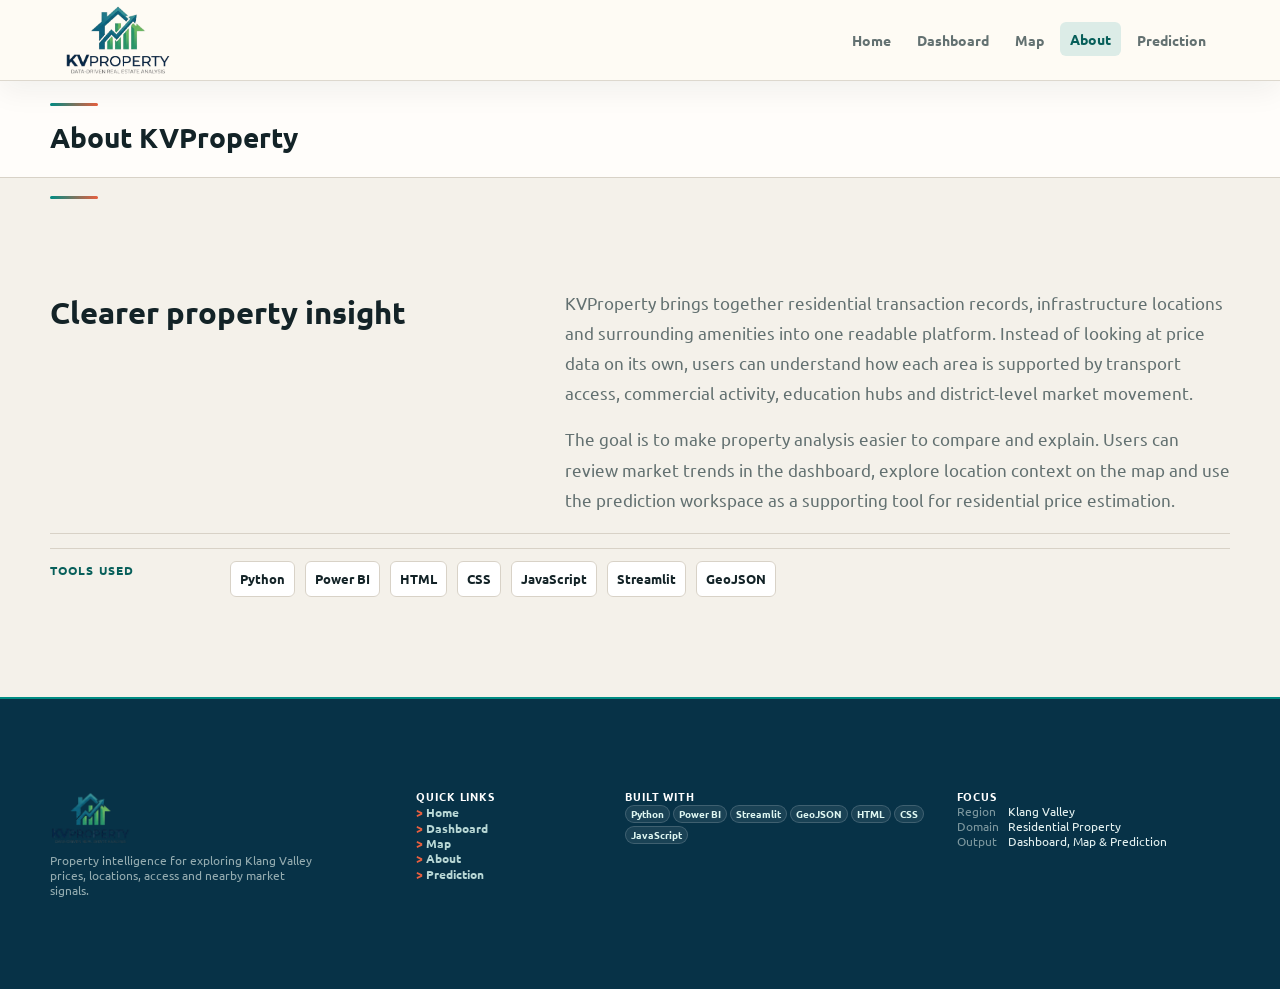
==== about.html @ ac18723a "Initial commit" ====
﻿<!DOCTYPE html>
<html lang="en">
<head>
    <meta charset="UTF-8">
    <meta name="viewport" content="width=device-width, initial-scale=1.0">
    <title>About | KVProperty</title>
    <link rel="stylesheet" href="style.css?v=20260619-flair-motion">
</head>
<body class="about-page-simple">
    <nav>
        <a class="logo" href="index.html" aria-label="KVProperty home"><img src="assets/KVProperty_no_bg.png?v=20260619-logo-final" alt="KVProperty"></a>
        <div class="nav-links" aria-label="Primary navigation">
            <a href="index.html">Home</a>
            <a href="dashboard.html">Dashboard</a>
            <a href="map.html">Map</a>
            <a href="about.html" class="active">About</a>
            <a href="prediction.html">Prediction</a>
        </div>
    </nav>

    <header class="page-hero">
        <div class="page-title">
            <div>
                <h1>About KVProperty</h1>
            </div>
            <p>
                
            </p>
        </div>
    </header>

    <main class="about-simple-shell">
        <section class="about-simple-intro">
            <div>
                <h2>Clearer property insight</h2>
            </div>
            <div>
                <p>
                    KVProperty brings together residential transaction records, infrastructure locations and surrounding amenities into one readable platform. Instead of looking at price data on its own, users can understand how each area is supported by transport access, commercial activity, education hubs and district-level market movement.
                </p>
                <p>
                    The goal is to make property analysis easier to compare and explain. Users can review market trends in the dashboard, explore location context on the map and use the prediction workspace as a supporting tool for residential price estimation.
                </p>
            </div>
        </section>

        <section class="about-simple-tools">
            <span class="kicker">Tools used</span>
            <div>
                <span>Python</span>
                <span>Power BI</span>
                <span>HTML</span>
                <span>CSS</span>
                <span>JavaScript</span>
                <span>Streamlit</span>
                <span>GeoJSON</span>
            </div>
        </section>
    </main>
    <footer class="site-footer">
        <div class="footer-main">
            <section class="footer-brand">
                <div class="footer-logo"><img src="assets/KVProperty_no_bg.png?v=20260619-logo-final" alt="KVProperty"></div>
                <p>Property intelligence for exploring Klang Valley prices, locations, access and nearby market signals.</p>
            </section>

            <section class="footer-links" aria-label="Quick links">
                <h2>Quick Links</h2>
                <a href="index.html">Home</a>
                <a href="dashboard.html">Dashboard</a>
                <a href="map.html">Map</a>
                <a href="about.html">About</a>
                <a href="prediction.html">Prediction</a>
            </section>

            <section class="footer-tech" aria-label="Technologies used">
                <h2>Built With</h2>
                <div>
                    <span>Python</span>
                    <span>Power BI</span>
                    <span>Streamlit</span>
                    <span>GeoJSON</span>
                    <span>HTML</span>
                    <span>CSS</span>
                    <span>JavaScript</span>
                </div>
            </section>

            <section class="footer-meta">
                <h2>Focus</h2>
                <p><span>Region</span> Klang Valley</p>
                <p><span>Domain</span> Residential Property</p>
                <p><span>Output</span> Dashboard, Map & Prediction</p>
            </section>
        </div>
    </footer>
</body>
</html>
---- style.css ----
﻿@import url('https://fonts.googleapis.com/css2?family=Ubuntu:wght@400;500;700;800&display=swap');

/* =====================================================
   KVProperty Website
   Refined analytics interface with richer visual flair
===================================================== */

* {
    box-sizing: border-box;
    margin: 0;
    padding: 0;
}

:root {
    --bg: #f4f1ea;
    --bg-strong: #ebe6dc;
    --surface: #ffffff;
    --surface-alt: #e7f1ed;
    --ink: #132327;
    --ink-soft: #243a3f;
    --muted: #637171;
    --line: #d8d2c7;
    --teal: #008c83;
    --teal-dark: #075f5a;
    --coral: #e85f3f;
    --amber: #c69232;
    --violet: #7357a6;
    --radius: 8px;
    --shadow: 0 18px 42px rgba(24, 35, 39, 0.1);
    --shadow-lift: 0 24px 54px rgba(24, 35, 39, 0.16);
}

html {
    scroll-behavior: smooth;
}

body {
    min-height: 100vh;
    background:
        linear-gradient(180deg, rgba(255, 255, 255, 0.68), rgba(244, 241, 234, 0.92) 260px),
        var(--bg);
    color: var(--ink);
    font-family: Inter, -apple-system, BlinkMacSystemFont, "Segoe UI", Arial, sans-serif;
    line-height: 1.6;
}

img,
iframe {
    max-width: 100%;
}

a {
    color: inherit;
}

.container,
.page-shell {
    width: min(1180px, calc(100% - 40px));
    margin: 0 auto;
}

nav {
    position: sticky;
    top: 0;
    z-index: 1000;
    display: flex;
    align-items: center;
    justify-content: space-between;
    gap: 24px;
    padding: 14px max(20px, 5vw);
    background: rgba(255, 252, 246, 0.9);
    border-bottom: 1px solid rgba(216, 210, 199, 0.86);
    backdrop-filter: blur(18px);
    box-shadow: 0 10px 30px rgba(19, 35, 39, 0.06);
}

.logo {
    display: inline-flex;
    align-items: center;
    gap: 12px;
    color: var(--ink);
    font-size: 1.08rem;
    font-weight: 850;
    letter-spacing: 0;
}

.logo::before {
    content: "";
    width: 14px;
    height: 30px;
    background: var(--teal);
    border-radius: 3px;
    box-shadow: 9px 6px 0 var(--coral), 18px 13px 0 var(--amber);
}

.nav-links {
    display: flex;
    align-items: center;
    gap: 6px;
}

.nav-links a {
    min-height: 38px;
    display: inline-flex;
    align-items: center;
    padding: 8px 12px;
    border-radius: 6px;
    color: var(--muted);
    font-size: 0.94rem;
    font-weight: 700;
    text-decoration: none;
    transition: background 160ms ease, color 160ms ease, transform 160ms ease;
}

.nav-links a:hover,
.nav-links a.active {
    background: #dcece7;
    color: var(--teal-dark);
    transform: translateY(-1px);
}

.btn-primary,
.btn-secondary {
    display: inline-flex;
    align-items: center;
    justify-content: center;
    min-height: 46px;
    padding: 12px 18px;
    border-radius: 6px;
    font-weight: 800;
    text-decoration: none;
    transition: transform 160ms ease, background 160ms ease, border-color 160ms ease, box-shadow 160ms ease;
}

.btn-primary {
    background: var(--coral);
    color: #ffffff;
    border: 1px solid var(--coral);
    box-shadow: 0 12px 24px rgba(232, 95, 63, 0.28);
}

.btn-primary:hover {
    background: #c94d32;
    transform: translateY(-2px);
    box-shadow: 0 16px 30px rgba(232, 95, 63, 0.34);
}

.btn-secondary {
    color: #ffffff;
    border: 1px solid rgba(255, 255, 255, 0.74);
    background: rgba(255, 255, 255, 0.08);
}

.btn-secondary:hover {
    background: rgba(255, 255, 255, 0.16);
    transform: translateY(-2px);
}

.hero {
    position: relative;
    min-height: calc(100vh - 66px);
    display: grid;
    align-items: end;
    padding: 94px 0 46px;
    background:
        linear-gradient(90deg, rgba(8, 20, 23, 0.91) 0%, rgba(8, 20, 23, 0.7) 46%, rgba(8, 20, 23, 0.2) 100%),
        linear-gradient(0deg, rgba(232, 95, 63, 0.18), rgba(0, 140, 131, 0.08)),
        url("assets/kuala lumpur.jpg");
    background-size: cover;
    background-position: center;
}

.hero::after {
    content: "";
    position: absolute;
    left: 0;
    right: 0;
    bottom: 0;
    height: 6px;
    background: linear-gradient(90deg, var(--teal), var(--coral), var(--amber));
}

.hero-content {
    position: relative;
    z-index: 1;
    width: min(980px, calc(100% - 40px));
    margin: 0 auto;
    color: #ffffff;
}

.eyebrow,
.layer-tag,
.stat-label,
.kicker {
    color: var(--teal-dark);
    font-size: 0.76rem;
    font-weight: 850;
    letter-spacing: 0.08em;
    text-transform: uppercase;
}

.hero .eyebrow {
    display: inline-flex;
    padding: 7px 10px;
    color: #c6fff5;
    background: rgba(0, 140, 131, 0.22);
    border: 1px solid rgba(198, 255, 245, 0.26);
    border-radius: 6px;
}

.hero h1 {
    max-width: 940px;
    margin-top: 18px;
    font-size: clamp(2.45rem, 5vw, 4.9rem);
    line-height: 1.02;
    letter-spacing: 0;
    text-wrap: balance;
}

.hero p {
    max-width: 720px;
    margin-top: 22px;
    color: rgba(255, 255, 255, 0.86);
    font-size: clamp(1rem, 1.8vw, 1.18rem);
}

.hero-buttons {
    display: flex;
    flex-wrap: wrap;
    gap: 12px;
    margin-top: 32px;
}

.hero-stats {
    position: relative;
    z-index: 1;
    display: grid;
    grid-template-columns: repeat(4, minmax(130px, 1fr));
    gap: 1px;
    width: min(1180px, calc(100% - 40px));
    margin: 46px auto 0;
    overflow: hidden;
    background: rgba(255, 255, 255, 0.28);
    border: 1px solid rgba(255, 255, 255, 0.32);
    border-radius: var(--radius);
    box-shadow: 0 24px 55px rgba(0, 0, 0, 0.2);
}

.hero-stat {
    min-height: 112px;
    padding: 18px;
    background: rgba(255, 255, 255, 0.13);
    color: #ffffff;
    backdrop-filter: blur(10px);
}

.hero-stat strong {
    display: block;
    color: #ffffff;
    font-size: clamp(1.35rem, 2vw, 2rem);
    line-height: 1.1;
}

.hero-stat span {
    display: block;
    margin-top: 8px;
    color: rgba(255, 255, 255, 0.76);
    font-size: 0.9rem;
}

section {
    padding: 82px 0;
}

.section-header {
    display: grid;
    grid-template-columns: minmax(240px, 0.8fr) minmax(280px, 1fr);
    gap: 36px;
    align-items: end;
    margin-bottom: 34px;
}

.section-header h2,
.page-title h1,
.map-header h2 {
    color: var(--ink);
    font-size: clamp(2rem, 3vw, 3.2rem);
    line-height: 1.08;
    letter-spacing: 0;
    text-wrap: balance;
}

.section-header p,
.overview-copy,
.page-title p,
.map-header p,
.viz-desc {
    color: var(--muted);
}

.overview {
    background: var(--surface);
}

.overview-layout {
    display: grid;
    grid-template-columns: minmax(260px, 0.75fr) minmax(320px, 1fr);
    gap: 50px;
    align-items: start;
}

.overview-copy {
    font-size: 1.05rem;
}

.insight-list {
    display: grid;
    gap: 12px;
    margin-top: 22px;
}

.insight-row {
    display: grid;
    grid-template-columns: 120px 1fr;
    gap: 18px;
    padding: 17px 18px;
    background: #fbfaf6;
    border: 1px solid var(--line);
    border-left: 5px solid var(--teal);
    border-radius: var(--radius);
}

.insight-row:nth-child(2) {
    border-left-color: var(--coral);
}

.insight-row:nth-child(3) {
    border-left-color: var(--amber);
}

.insight-row strong {
    color: var(--ink-soft);
}

.data-layers {
    background:
        linear-gradient(180deg, var(--bg), var(--bg-strong));
}

.layer-grid,
.viz-grid,
.metric-grid {
    display: grid;
    grid-template-columns: repeat(3, minmax(0, 1fr));
    gap: 18px;
}

.layer-card,
.metric-tile,
.info-pillar {
    position: relative;
    min-height: 230px;
    padding: 24px;
    background: rgba(255, 255, 255, 0.92);
    border: 1px solid rgba(216, 210, 199, 0.92);
    border-radius: var(--radius);
    box-shadow: var(--shadow);
    overflow: hidden;
    transition: transform 180ms ease, box-shadow 180ms ease, border-color 180ms ease;
}

.layer-card::before,
.info-pillar::before,
.metric-tile::before {
    content: "";
    position: absolute;
    inset: 0 0 auto;
    height: 5px;
    background: var(--teal);
}

.layer-card:nth-child(2)::before,
.info-pillar:nth-child(2)::before {
    background: var(--coral);
}

.layer-card:nth-child(3)::before,
.info-pillar:nth-child(3)::before {
    background: var(--amber);
}

.layer-card:hover,
.info-pillar:hover,
.metric-tile:hover {
    transform: translateY(-5px);
    border-color: rgba(0, 140, 131, 0.34);
    box-shadow: var(--shadow-lift);
}

.layer-tag {
    display: inline-flex;
    padding: 5px 8px;
    color: var(--teal-dark);
    background: #dff1ec;
    border-radius: 5px;
}

.layer-card h3,
.info-pillar h3,
.viz-card h2,
.viz-card h4 {
    margin-top: 12px;
    color: var(--ink);
    font-size: 1.2rem;
    line-height: 1.25;
}

.metric {
    display: grid;
    grid-template-columns: auto 1fr;
    gap: 14px;
    align-items: baseline;
    padding: 16px 0;
    border-bottom: 1px solid var(--line);
}

.metric:last-of-type {
    border-bottom: 0;
}

.metric-number {
    color: var(--coral);
    font-size: 2rem;
    font-weight: 900;
    line-height: 1;
}

.metric-label {
    color: var(--muted);
    font-size: 0.88rem;
}

.layer-card p,
.info-pillar p {
    margin-top: 18px;
    color: var(--muted);
}

.page-hero {
    padding: 74px 0 38px;
    background:
        linear-gradient(90deg, rgba(0, 140, 131, 0.12), rgba(232, 95, 63, 0.08), rgba(198, 146, 50, 0.08)),
        var(--surface);
    border-bottom: 1px solid var(--line);
}

.page-title {
    width: min(1180px, calc(100% - 40px));
    margin: 0 auto;
    display: grid;
    grid-template-columns: minmax(280px, 0.8fr) minmax(280px, 1fr);
    gap: 36px;
    align-items: end;
}

.dashboard-wrapper,
.map-page-container {
    width: min(1320px, calc(100% - 40px));
    margin: 0 auto;
    padding: 40px 0 80px;
}

.content-area {
    width: 100%;
}

.viz-card {
    background: var(--surface);
    border: 1px solid var(--line);
    border-radius: var(--radius);
    box-shadow: var(--shadow);
    overflow: hidden;
}

.viz-card-header {
    display: flex;
    align-items: end;
    justify-content: space-between;
    gap: 24px;
    padding: 22px 24px;
    border-bottom: 1px solid var(--line);
    background: #fbfaf6;
}

.viz-card-header p {
    max-width: 700px;
    color: var(--muted);
    margin-top: 6px;
}

.powerbi-container {
    width: 100%;
    height: min(78vh, 920px);
    min-height: 650px;
    background: #e3e8e4;
}

.powerbi-container iframe {
    width: 100%;
    height: 100%;
    border: 0;
}

.dashboard-note {
    margin-top: 14px;
    color: var(--muted);
    font-size: 0.92rem;
}

.map-page-container {
    display: grid;
    gap: 18px;
}

.map-header {
    display: grid;
    grid-template-columns: minmax(280px, 0.8fr) minmax(280px, 1fr);
    gap: 30px;
    align-items: end;
}

.map-controls {
    display: flex;
    flex-wrap: wrap;
    align-items: end;
    justify-content: space-between;
    gap: 16px;
    padding: 18px;
    background: #fffdfa;
    border: 1px solid var(--line);
    border-radius: var(--radius);
    box-shadow: 0 12px 26px rgba(19, 35, 39, 0.06);
}

.filter-group {
    display: grid;
    gap: 8px;
}

.filter-group label {
    color: var(--muted);
    font-size: 0.84rem;
    font-weight: 800;
}

#districtFilter {
    min-width: min(280px, calc(100vw - 76px));
    min-height: 42px;
    padding: 9px 12px;
    color: var(--ink);
    background: #ffffff;
    border: 1px solid #cfc7bc;
    border-radius: 6px;
    font: inherit;
}

#districtFilter:focus {
    outline: 3px solid rgba(0, 140, 131, 0.2);
    border-color: var(--teal);
}

.layer-legend {
    display: flex;
    flex-wrap: wrap;
    gap: 8px 14px;
    color: var(--muted);
    font-size: 0.88rem;
}

.legend-item {
    display: inline-flex;
    align-items: center;
    gap: 7px;
}

.legend-dot {
    width: 10px;
    height: 10px;
    border-radius: 2px;
    background: var(--teal);
}

.legend-rail { background: var(--teal); }
.legend-road { background: var(--coral); }
.legend-mall { background: var(--amber); }
.legend-edu { background: var(--violet); }
.legend-sale { background: var(--ink); }

.map-viewport {
    height: min(78vh, 860px);
    min-height: 620px;
    overflow: hidden;
    border: 1px solid var(--line);
    border-radius: var(--radius);
    box-shadow: var(--shadow-lift);
}

#map {
    width: 100%;
    height: 100%;
}

.leaflet-control-layers,
.leaflet-popup-content-wrapper {
    border-radius: 6px;
}

.about-grid {
    display: grid;
    grid-template-columns: minmax(280px, 0.8fr) minmax(320px, 1fr);
    gap: 32px;
    align-items: start;
}

.about-panel {
    padding: 26px;
    background: #fffdfa;
    border: 1px solid var(--line);
    border-radius: var(--radius);
    box-shadow: var(--shadow);
}

.about-panel p {
    margin-top: 14px;
    color: var(--muted);
}

.pillar-list {
    display: grid;
    gap: 16px;
}

/* =====================================================
   STREAMLIT EMBED PAGE
===================================================== */

.prediction-page {
    background: var(--bg);
}

.prediction-shell {
    width: min(1440px, calc(100% - 40px));
    margin: 0 auto;
    padding: 34px 0 44px;
}

.prediction-header {
    display: grid;
    grid-template-columns: minmax(280px, 0.85fr) minmax(280px, 1fr);
    gap: 28px;
    align-items: end;
    margin-bottom: 20px;
}

.prediction-header h1 {
    margin-top: 8px;
    font-size: clamp(1.85rem, 3vw, 3rem);
    line-height: 1.08;
}

.prediction-header p {
    color: var(--muted);
}

.streamlit-frame-wrap {
    height: calc(100vh - 198px);
    min-height: 720px;
    padding: 0;
    overflow: hidden;
    background: #ffffff;
    border: 1px solid var(--line);
    border-radius: var(--radius);
    box-shadow: var(--shadow-lift);
}

.streamlit-frame {
    width: 100%;
    height: 100%;
    display: block;
    border: 0;
    background: #ffffff;
}

footer {
    padding: 26px 20px;
    color: #c9d8d5;
    text-align: center;
    background: var(--ink);
    border-top: 5px solid var(--teal);
}

.fade-up {
    opacity: 0;
    transform: translateY(20px);
    transition: opacity 520ms ease, transform 520ms ease;
}

.fade-up.show {
    opacity: 1;
    transform: translateY(0);
}

@media (max-width: 900px) {
    nav {
        align-items: flex-start;
        flex-direction: column;
        gap: 14px;
    }

    .nav-links {
        width: 100%;
        overflow-x: auto;
        padding-bottom: 2px;
    }

    .hero {
        min-height: auto;
        padding-top: 88px;
    }

    .hero-stats,
    .section-header,
    .overview-layout,
    .page-title,
    .map-header,
    .about-grid,
    .prediction-header {
        grid-template-columns: 1fr;
    }

    .layer-grid,
    .viz-grid,
    .metric-grid {
        grid-template-columns: 1fr;
    }

    .insight-row {
        grid-template-columns: 1fr;
        gap: 6px;
    }

    .powerbi-container,
    .map-viewport {
        min-height: 560px;
    }
}

@media (max-width: 560px) {
    .container,
    .page-shell,
    .dashboard-wrapper,
    .map-page-container,
    .prediction-shell,
    .hero-content,
    .page-title {
        width: min(100% - 28px, 1180px);
    }

    .hero-buttons {
        flex-direction: column;
    }

    .btn-primary,
    .btn-secondary {
        width: 100%;
    }

    .hero-stat,
    .layer-card,
    .info-pillar,
    .about-panel {
        padding: 18px;
    }

    .viz-card-header {
        align-items: flex-start;
        flex-direction: column;
    }

    .map-viewport,
    .powerbi-container,
    .streamlit-frame-wrap {
        min-height: 480px;
    }
}
/* =====================================================
   SIMPLE ABOUT PAGE
===================================================== */

.about-page-simple {
    background: var(--bg);
}

.about-simple-shell {
    width: min(1180px, calc(100% - 40px));
    margin: 0 auto;
    padding: 52px 0 78px;
}

.about-simple-intro {
    display: grid;
    grid-template-columns: minmax(260px, 0.72fr) minmax(320px, 1fr);
    gap: 36px;
    align-items: start;
    padding-bottom: 34px;
    border-bottom: 1px solid var(--line);
}

.about-simple-intro h2 {
    margin-top: 8px;
    color: var(--ink);
    font-size: clamp(1.9rem, 3vw, 3rem);
    line-height: 1.08;
}

.about-simple-intro p {
    color: var(--muted);
    font-size: 1.05rem;
    line-height: 1.8;
}

.about-simple-tools {
    display: grid;
    grid-template-columns: 160px 1fr;
    gap: 20px;
    align-items: start;
    padding-top: 26px;
    border-top: 1px solid var(--line);
}

.about-simple-tools > div {
    display: flex;
    flex-wrap: wrap;
    gap: 10px;
}

.about-simple-tools > div span {
    padding: 9px 12px;
    color: var(--ink);
    background: #ffffff;
    border: 1px solid var(--line);
    border-radius: 6px;
    font-weight: 700;
    font-size: 0.92rem;
}

@media (max-width: 900px) {
    .about-simple-intro,
    .about-simple-tools {
        grid-template-columns: 1fr;
    }}

@media (max-width: 560px) {
    .about-simple-shell {
        width: min(100% - 28px, 1180px);
        padding: 38px 0 58px;
    }}

/* =====================================================
   CONSISTENT INNER PAGE HEADERS
===================================================== */

.page-hero {
    padding: 42px 0 30px;
    background: #fffdfa;
}

.page-title,
.prediction-header {
    width: min(1180px, calc(100% - 40px));
    margin: 0 auto;
    display: grid;
    grid-template-columns: minmax(240px, 0.58fr) minmax(300px, 1fr);
    gap: 28px;
    align-items: end;
}

.page-title h1,
.prediction-header h1 {
    margin-top: 8px;
    color: var(--ink);
    font-size: clamp(1.55rem, 2.2vw, 2.35rem);
    line-height: 1.12;
}

.page-title p,
.prediction-header p {
    max-width: 640px;
    color: var(--muted);
    font-size: 1rem;
    line-height: 1.7;
}

.prediction-shell {
    padding-top: 42px;
}

.about-simple-shell {
    padding-top: 44px;
}

.about-simple-intro {
    padding-bottom: 30px;
}

.about-simple-intro h2 {
    font-size: clamp(1.6rem, 2.4vw, 2.45rem);
}

.about-simple-intro p + p {
    margin-top: 16px;
}

.about-simple-tools {
    margin-top: 30px;
}

@media (max-width: 900px) {
    .page-title,
    .prediction-header {
        grid-template-columns: 1fr;
    }
}

@media (max-width: 560px) {
    .page-title,
    .prediction-header {
        width: min(100% - 28px, 1180px);
    }
}


/* =====================================================
   TYPOGRAPHY, CENTERED HERO, AND FOOTER REFRESH
===================================================== */

:root {
    --font-body: "Segoe UI", Arial, sans-serif;
    --font-display: Georgia, "Times New Roman", serif;
    --font-accent: "Trebuchet MS", "Segoe UI", sans-serif;
    --font-mono: Consolas, "Courier New", monospace;
}

body {
    font-family: var(--font-body);
}

.logo,
.nav-links a,
.btn-primary,
.btn-secondary,
.kicker,
.eyebrow,
.layer-tag,
.metric-label,
.footer-main h2,
.footer-pills span,
.footer-tech span {
    font-family: var(--font-accent);
}

.hero h1,
.section-header h2,
.page-title h1,
.about-simple-intro h2,
.layer-card h3,
.viz-card h2,
.viz-card h4 {
    font-family: var(--font-display);
    font-weight: 800;
}

.hero-stat strong,
.metric-number {
    font-family: var(--font-mono);
    letter-spacing: 0;
}

.hero {
    align-items: center;
    padding: 72px 0 42px;
}

.hero-content {
    text-align: center;
    display: grid;
    justify-items: center;
}

.hero h1,
.hero p {
    margin-left: auto;
    margin-right: auto;
}

.hero-buttons {
    justify-content: center;
}

.hero .eyebrow {
    justify-self: center;
}

.site-footer {
    padding: 0;
    color: #c7d7d5;
    text-align: left;
    background: #073247;
    border-top: 5px solid var(--teal);
}

.footer-main {
    width: min(1180px, calc(100% - 40px));
    margin: 0 auto;
    display: grid;
    grid-template-columns: minmax(240px, 1.15fr) minmax(150px, 0.65fr) minmax(230px, 0.95fr) minmax(240px, 1fr);
    gap: 52px;
    padding: 54px 0 46px;
}

.footer-logo {
    display: inline-flex;
    align-items: center;
    gap: 10px;
    color: #ffffff;
    font-family: var(--font-accent);
    font-size: 1.25rem;
    font-weight: 900;
}

.footer-logo::before {
    content: "";
    width: 13px;
    height: 28px;
    background: var(--teal);
    border-radius: 3px;
    box-shadow: 8px 6px 0 var(--coral);
}

.footer-brand p {
    max-width: 310px;
    margin-top: 18px;
    color: rgba(199, 215, 213, 0.74);
    line-height: 1.7;
}

.footer-pills {
    display: flex;
    flex-wrap: wrap;
    gap: 10px;
    margin-top: 24px;
}

.footer-pills span,
.footer-tech span {
    display: inline-flex;
    align-items: center;
    min-height: 28px;
    padding: 5px 10px;
    color: #dff7f2;
    background: rgba(255, 255, 255, 0.08);
    border: 1px solid rgba(255, 255, 255, 0.16);
    border-radius: 999px;
    font-size: 0.84rem;
    font-weight: 750;
}

.footer-main h2 {
    margin-bottom: 18px;
    color: #ffffff;
    font-size: 0.92rem;
    font-weight: 900;
    letter-spacing: 0.08em;
    text-transform: uppercase;
}

.footer-links {
    display: grid;
    align-content: start;
    gap: 10px;
}

.footer-links a {
    color: #b8d7d5;
    text-decoration: none;
    font-weight: 650;
}

.footer-links a::before {
    content: "> ";
    color: var(--coral);
    font-weight: 900;
}

.footer-links a:hover {
    color: #ffffff;
}

.footer-tech div {
    display: flex;
    flex-wrap: wrap;
    gap: 9px;
}

.footer-meta p {
    margin-top: 10px;
    color: #e5f2f1;
    line-height: 1.5;
}

.footer-meta span {
    display: inline-block;
    min-width: 74px;
    color: rgba(199, 215, 213, 0.62);
}

.footer-bottom {
    border-top: 1px solid rgba(255, 255, 255, 0.1);
    padding: 17px 20px;
    text-align: center;
}

.footer-bottom p {
    color: rgba(199, 215, 213, 0.72);
    font-size: 0.92rem;
}

@media (max-width: 980px) {
    .footer-main {
        grid-template-columns: repeat(2, minmax(0, 1fr));
    }
}

@media (max-width: 620px) {
    .footer-main {
        width: min(100% - 28px, 1180px);
        grid-template-columns: 1fr;
        gap: 30px;
        padding: 42px 0 34px;
    }

    .hero {
        padding-top: 58px;
    }
}

/* =====================================================
   COMPACT FOOTER AND FONT FIX
===================================================== */

:root {
    --font-body: "Segoe UI", Arial, sans-serif;
    --font-display: "Segoe UI", Arial, sans-serif;
    --font-accent: "Trebuchet MS", "Segoe UI", sans-serif;
    --font-mono: Consolas, "Courier New", monospace;
}

.hero h1,
.section-header h2,
.page-title h1,
.about-simple-intro h2,
.layer-card h3,
.viz-card h2,
.viz-card h4 {
    font-family: var(--font-display);
    font-weight: 850;
    letter-spacing: 0;
}

.hero h1 {
    max-width: 840px;
    font-size: clamp(2.7rem, 5.4vw, 5.5rem);
    line-height: 0.98;
}

.hero .eyebrow,
.kicker,
.layer-tag,
.footer-main h2 {
    font-family: var(--font-accent);
    letter-spacing: 0.09em;
}

.hero-stat strong,
.metric-number {
    font-family: var(--font-display);
    font-weight: 850;
}

.site-footer {
    border-top-width: 3px;
}

.footer-main {
    grid-template-columns: minmax(240px, 1.1fr) minmax(130px, 0.6fr) minmax(240px, 1fr) minmax(220px, 0.9fr);
    gap: 34px;
    padding: 30px 0 26px;
}

.footer-logo {
    font-size: 1.08rem;
}

.footer-logo::before {
    width: 10px;
    height: 23px;
    box-shadow: 7px 5px 0 var(--coral);
}

.footer-brand p {
    max-width: 290px;
    margin-top: 12px;
    font-size: 0.92rem;
    line-height: 1.55;
}

.footer-main h2 {
    margin-bottom: 10px;
    font-size: 0.78rem;
}

.footer-links {
    gap: 5px;
}

.footer-links a {
    font-size: 0.92rem;
}

.footer-tech div {
    gap: 7px;
}

.footer-tech span {
    min-height: 24px;
    padding: 3px 8px;
    font-size: 0.78rem;
    font-weight: 700;
}

.footer-meta p {
    margin-top: 6px;
    font-size: 0.9rem;
    line-height: 1.35;
}

.footer-meta span {
    min-width: 62px;
}

.footer-bottom {
    padding: 10px 20px;
}

.footer-bottom p {
    font-size: 0.82rem;
}

@media (max-width: 980px) {
    .footer-main {
        grid-template-columns: repeat(2, minmax(0, 1fr));
        padding: 28px 0 24px;
    }
}

@media (max-width: 620px) {
    .footer-main {
        grid-template-columns: 1fr;
        gap: 20px;
        padding: 26px 0 22px;
    }

    .hero h1 {
        font-size: clamp(2.35rem, 12vw, 3.7rem);
    }
}

/* =====================================================
   LOGO, SPACING, AND SIMPLE FLAIR FINAL PASS
===================================================== */

nav {
    min-height: 64px;
    padding: 10px max(20px, 5vw);
}

.logo {
    text-decoration: none;
}

.logo::before {
    content: none;
}

.logo img {
    display: block;
    width: auto;
    height: 38px;
    object-fit: contain;
}

.nav-links a {
    min-height: 34px;
    padding: 7px 11px;
}

.hero {
    min-height: calc(100vh - 64px);
    padding: 56px 0 32px;
}

.hero-content {
    width: min(900px, calc(100% - 40px));
}

.hero h1 {
    max-width: 760px;
    margin-top: 12px;
    font-size: clamp(2.45rem, 5vw, 5rem);
    line-height: 1.02;
}

.hero p {
    margin-top: 16px;
}

.hero-buttons {
    margin-top: 24px;
}

.hero-stats {
    margin-top: 34px;
}

.hero-stat {
    min-height: 92px;
    padding: 16px;
}

.page-hero {
    padding: 32px 0 24px;
}

.dashboard-wrapper,
.map-page-container {
    padding-top: 28px;
    padding-bottom: 54px;
}

.prediction-shell,
.about-simple-shell {
    padding-top: 32px;
    padding-bottom: 54px;
}

.section-header h2,
.page-title h1,
.about-simple-intro h2,
.layer-card h3,
.viz-card h2,
.viz-card h4 {
    font-family: "Segoe UI", Arial, sans-serif;
    font-weight: 820;
}

.kicker,
.eyebrow,
.layer-tag {
    border-radius: 5px;
}

.page-title,
.about-simple-intro,
.section-header {
    position: relative;
}

.page-title::before,
.about-simple-intro::before,
.section-header::before {
    content: "";
    position: absolute;
    left: 0;
    top: -10px;
    width: 48px;
    height: 3px;
    background: linear-gradient(90deg, var(--teal), var(--coral));
    border-radius: 999px;
}

.site-footer {
    background: #073247;
    border-top-width: 3px;
}

.footer-main {
    grid-template-columns: minmax(220px, 1.05fr) minmax(130px, 0.62fr) minmax(230px, 0.95fr) minmax(210px, 0.85fr);
    gap: 26px;
    padding: 22px 0 20px;
}

.footer-logo img {
    display: block;
    width: auto;
    height: 42px;
    object-fit: contain;
    filter: brightness(0) invert(1);
}

.footer-logo::before {
    content: none;
}

.footer-brand p {
    max-width: 280px;
    margin-top: 8px;
    font-size: 0.86rem;
    line-height: 1.45;
}

.footer-main h2 {
    margin-bottom: 8px;
    font-size: 0.74rem;
    letter-spacing: 0.08em;
}

.footer-links {
    gap: 3px;
}

.footer-links a,
.footer-meta p {
    font-size: 0.84rem;
}

.footer-tech div {
    gap: 6px;
}

.footer-tech span {
    min-height: 22px;
    padding: 2px 7px;
    font-size: 0.74rem;
}

.footer-meta p {
    margin-top: 4px;
}

.footer-meta span {
    min-width: 56px;
}

.footer-bottom {
    display: none;
}

@media (max-width: 980px) {
    .footer-main {
        grid-template-columns: repeat(2, minmax(0, 1fr));
        gap: 22px;
        padding: 24px 0 22px;
    }
}

@media (max-width: 620px) {
    nav {
        min-height: auto;
    }

    .logo img {
        height: 34px;
    }

    .hero {
        padding-top: 44px;
    }

    .footer-main {
        gap: 18px;
        padding: 22px 0 20px;
    }

    .footer-logo img {
        height: 36px;
    }
}

/* =====================================================
   LOGO CROP AND TIGHT FOOTER OVERRIDES
===================================================== */

nav {
    min-height: 68px;
    padding-top: 6px;
    padding-bottom: 6px;
}

.logo img {
    height: 58px;
    width: auto;
}

.nav-links a {
    min-height: 32px;
    padding: 6px 10px;
    font-size: 0.9rem;
}

.site-footer {
    border-top-width: 2px;
}

.footer-main {
    width: min(1180px, calc(100% - 40px));
    grid-template-columns: minmax(210px, 1fr) minmax(130px, 0.52fr) minmax(240px, 0.9fr) minmax(210px, 0.78fr);
    align-items: start;
    gap: 20px;
    padding: 14px 0 12px;
}

.footer-logo img {
    height: 50px;
    width: auto;
    filter: none;
}

.footer-brand p {
    max-width: 280px;
    margin-top: 4px;
    font-size: 0.78rem;
    line-height: 1.35;
}

.footer-main h2 {
    margin-bottom: 5px;
    font-size: 0.7rem;
    line-height: 1.1;
}

.footer-links {
    gap: 0;
}

.footer-links a {
    font-size: 0.78rem;
    line-height: 1.45;
}

.footer-tech div {
    gap: 4px;
}

.footer-tech span {
    min-height: 19px;
    padding: 1px 6px;
    font-size: 0.68rem;
    line-height: 1.2;
}

.footer-meta p {
    margin-top: 2px;
    font-size: 0.76rem;
    line-height: 1.28;
}

.footer-meta span {
    min-width: 50px;
}

.about-simple-shell {
    padding-bottom: 32px;
}

.about-simple-tools {
    margin-top: 18px;
    padding-top: 16px;
}

.about-simple-tools > div span {
    padding: 7px 10px;
}

@media (max-width: 980px) {
    .footer-main {
        grid-template-columns: repeat(2, minmax(0, 1fr));
        gap: 16px;
        padding: 16px 0 14px;
    }
}

@media (max-width: 620px) {
    .logo img {
        height: 48px;
    }

    .footer-main {
        grid-template-columns: 1fr;
        gap: 10px;
        padding: 14px 0 12px;
    }

    .footer-logo img {
        height: 44px;
    }
}

/* =====================================================
   UBUNTU FONT PASS
===================================================== */

:root {
    --font-body: "Ubuntu", "Segoe UI", Arial, sans-serif;
    --font-display: "Ubuntu", "Segoe UI", Arial, sans-serif;
    --font-accent: "Ubuntu", "Trebuchet MS", sans-serif;
    --font-mono: "Ubuntu", Consolas, monospace;
}

body,
p,
a,
span,
label,
select,
button,
input,
textarea,
.nav-links a,
.btn-primary,
.btn-secondary,
.kicker,
.eyebrow,
.layer-tag,
.metric-label,
.footer-main,
.footer-links a,
.footer-tech span,
.footer-meta p,
.dashboard-note,
.viz-card-header p,
.about-simple-tools,
.about-simple-intro p,
.insight-row,
.layer-card p {
    font-family: var(--font-body);
}

.hero h1,
.section-header h2,
.page-title h1,
.about-simple-intro h2,
.layer-card h3,
.viz-card h2,
.viz-card h4,
.metric-number,
.hero-stat strong {
    font-family: var(--font-display);
    font-weight: 800;
}

p,
.overview-copy,
.page-title p,
.hero p,
.map-header p,
.footer-brand p {
    font-weight: 400;
    letter-spacing: 0;
}

.kicker,
.eyebrow,
.layer-tag,
.footer-main h2,
.nav-links a,
.btn-primary,
.btn-secondary {
    font-weight: 700;
}

/* =====================================================
   FINAL UBUNTU, LOGO, FOOTER TIGHTENING
===================================================== */

html,
body,
p,
a,
span,
label,
select,
button,
input,
textarea,
strong,
h1,
h2,
h3,
h4,
.nav-links a,
.btn-primary,
.btn-secondary,
.kicker,
.eyebrow,
.layer-tag,
.metric-label,
.metric-number,
.hero-stat strong,
.footer-main,
.footer-main h2,
.footer-links a,
.footer-tech span,
.footer-meta p,
.dashboard-note,
.viz-card-header p,
.about-simple-tools,
.about-simple-intro p,
.insight-row,
.layer-card p {
    font-family: "Ubuntu", "Segoe UI", Arial, sans-serif !important;
}

nav {
    min-height: 76px;
    padding-top: 4px;
    padding-bottom: 4px;
}

.logo img {
    height: 72px;
    width: auto;
    max-width: none;
}

.nav-links a {
    font-size: 0.88rem;
}

.hero {
    min-height: calc(100vh - 76px);
}

.about-simple-shell {
    padding-top: 28px;
    padding-bottom: 18px;
}

.about-simple-intro {
    padding-bottom: 18px;
}

.about-simple-tools {
    margin-top: 14px;
    padding-top: 12px;
}

.about-simple-tools > div span {
    padding: 6px 9px;
    font-size: 0.84rem;
}

.site-footer {
    border-top-width: 2px;
}

.footer-main {
    grid-template-columns: minmax(220px, 1fr) minmax(130px, 0.55fr) minmax(240px, 0.9fr) minmax(210px, 0.78fr);
    gap: 16px;
    padding: 10px 0 9px;
}

.footer-logo img {
    height: 54px;
    width: auto;
    max-width: none;
    filter: none;
}

.footer-brand p {
    margin-top: 2px;
    max-width: 270px;
    font-size: 0.74rem;
    line-height: 1.25;
}

.footer-main h2 {
    margin-bottom: 3px;
    font-size: 0.66rem;
}

.footer-links {
    gap: 0;
}

.footer-links a {
    font-size: 0.74rem;
    line-height: 1.3;
}

.footer-tech div {
    gap: 3px;
}

.footer-tech span {
    min-height: 18px;
    padding: 1px 5px;
    font-size: 0.64rem;
}

.footer-meta p {
    margin-top: 1px;
    font-size: 0.72rem;
    line-height: 1.2;
}

.footer-meta span {
    min-width: 48px;
}

@media (max-width: 980px) {
    .footer-main {
        grid-template-columns: repeat(2, minmax(0, 1fr));
        padding: 12px 0 10px;
    }
}

@media (max-width: 620px) {
    nav {
        min-height: auto;
    }

    .logo img {
        height: 56px;
    }

    .footer-main {
        grid-template-columns: 1fr;
        gap: 8px;
        padding: 12px 0 10px;
    }

    .footer-logo img {
        height: 46px;
    }
}

/* =====================================================
   FORCE UBUNTU ACROSS ALL WEBSITE TEXT
===================================================== */

*,
*::before,
*::after {
    font-family: "Ubuntu", "Segoe UI", Arial, sans-serif !important;
}

html,
body {
    font-family: "Ubuntu", "Segoe UI", Arial, sans-serif !important;
}

h1,
h2,
h3,
h4,
h5,
h6,
p,
a,
span,
strong,
small,
label,
select,
option,
button,
input,
textarea,
li,
td,
th,
div {
    font-family: "Ubuntu", "Segoe UI", Arial, sans-serif !important;
}

.hero h1 {
    font-weight: 800 !important;
    letter-spacing: 0 !important;
}

.nav-links a,
.btn-primary,
.btn-secondary,
.kicker,
.eyebrow,
.layer-tag,
.footer-main h2,
.footer-links a,
.footer-tech span {
    font-weight: 700 !important;
}

.hero p,
.page-title p,
.overview-copy,
.layer-card p,
.about-simple-intro p,
.footer-brand p {
    font-weight: 400 !important;
}

/* =====================================================
   SUBTLE FLAIR AND MOTION
===================================================== */

@keyframes pageFadeIn {
    from {
        opacity: 0;
    }
    to {
        opacity: 1;
    }
}

@keyframes riseIn {
    from {
        opacity: 0;
        transform: translateY(16px);
    }
    to {
        opacity: 1;
        transform: translateY(0);
    }
}

@keyframes softScaleIn {
    from {
        opacity: 0;
        transform: scale(0.985);
    }
    to {
        opacity: 1;
        transform: scale(1);
    }
}

@keyframes accentSlide {
    from {
        transform: scaleX(0);
    }
    to {
        transform: scaleX(1);
    }
}

body {
    animation: pageFadeIn 420ms ease both;
}

nav {
    animation: riseIn 460ms ease both;
}

.logo img {
    transition: transform 180ms ease, filter 180ms ease;
}

.logo:hover img {
    transform: translateY(-1px) scale(1.03);
}

.nav-links a,
.btn-primary,
.btn-secondary,
.footer-links a,
.footer-tech span,
.about-simple-tools > div span {
    transition: transform 170ms ease, background 170ms ease, color 170ms ease, border-color 170ms ease, box-shadow 170ms ease;
}

.nav-links a:hover,
.footer-links a:hover,
.footer-tech span:hover,
.about-simple-tools > div span:hover {
    transform: translateY(-1px);
}

.hero-content {
    animation: riseIn 620ms ease 90ms both;
}

.hero-stats {
    animation: softScaleIn 620ms ease 210ms both;
}

.hero-stat {
    transition: background 180ms ease, transform 180ms ease;
}

.hero-stat:hover {
    background: rgba(255, 255, 255, 0.18);
    transform: translateY(-2px);
}

.page-hero,
.about-simple-intro,
.viz-card,
.map-controls,
.map-viewport,
.streamlit-frame-wrap {
    animation: riseIn 520ms ease both;
}

.page-title::before,
.about-simple-intro::before,
.section-header::before {
    transform-origin: left center;
    animation: accentSlide 520ms ease 120ms both;
}

.insight-row,
.layer-card,
.about-simple-tools,
.site-footer {
    animation: riseIn 560ms ease both;
}

.layer-card,
.insight-row,
.viz-card,
.map-controls,
.map-viewport,
.streamlit-frame-wrap,
.about-simple-tools > div span {
    transition: transform 190ms ease, box-shadow 190ms ease, border-color 190ms ease;
}

.layer-card:hover,
.insight-row:hover,
.viz-card:hover,
.map-controls:hover,
.streamlit-frame-wrap:hover {
    transform: translateY(-3px);
    box-shadow: var(--shadow-lift);
}

.map-viewport:hover {
    box-shadow: 0 28px 62px rgba(24, 35, 39, 0.18);
}

.btn-primary:hover,
.btn-secondary:hover {
    transform: translateY(-2px);
}

.footer-logo img {
    transition: transform 180ms ease;
}

.footer-logo:hover img {
    transform: translateY(-1px) scale(1.02);
}

@media (prefers-reduced-motion: reduce) {
    *,
    *::before,
    *::after {
        animation-duration: 1ms !important;
        animation-iteration-count: 1 !important;
        scroll-behavior: auto !important;
        transition-duration: 1ms !important;
    }
}
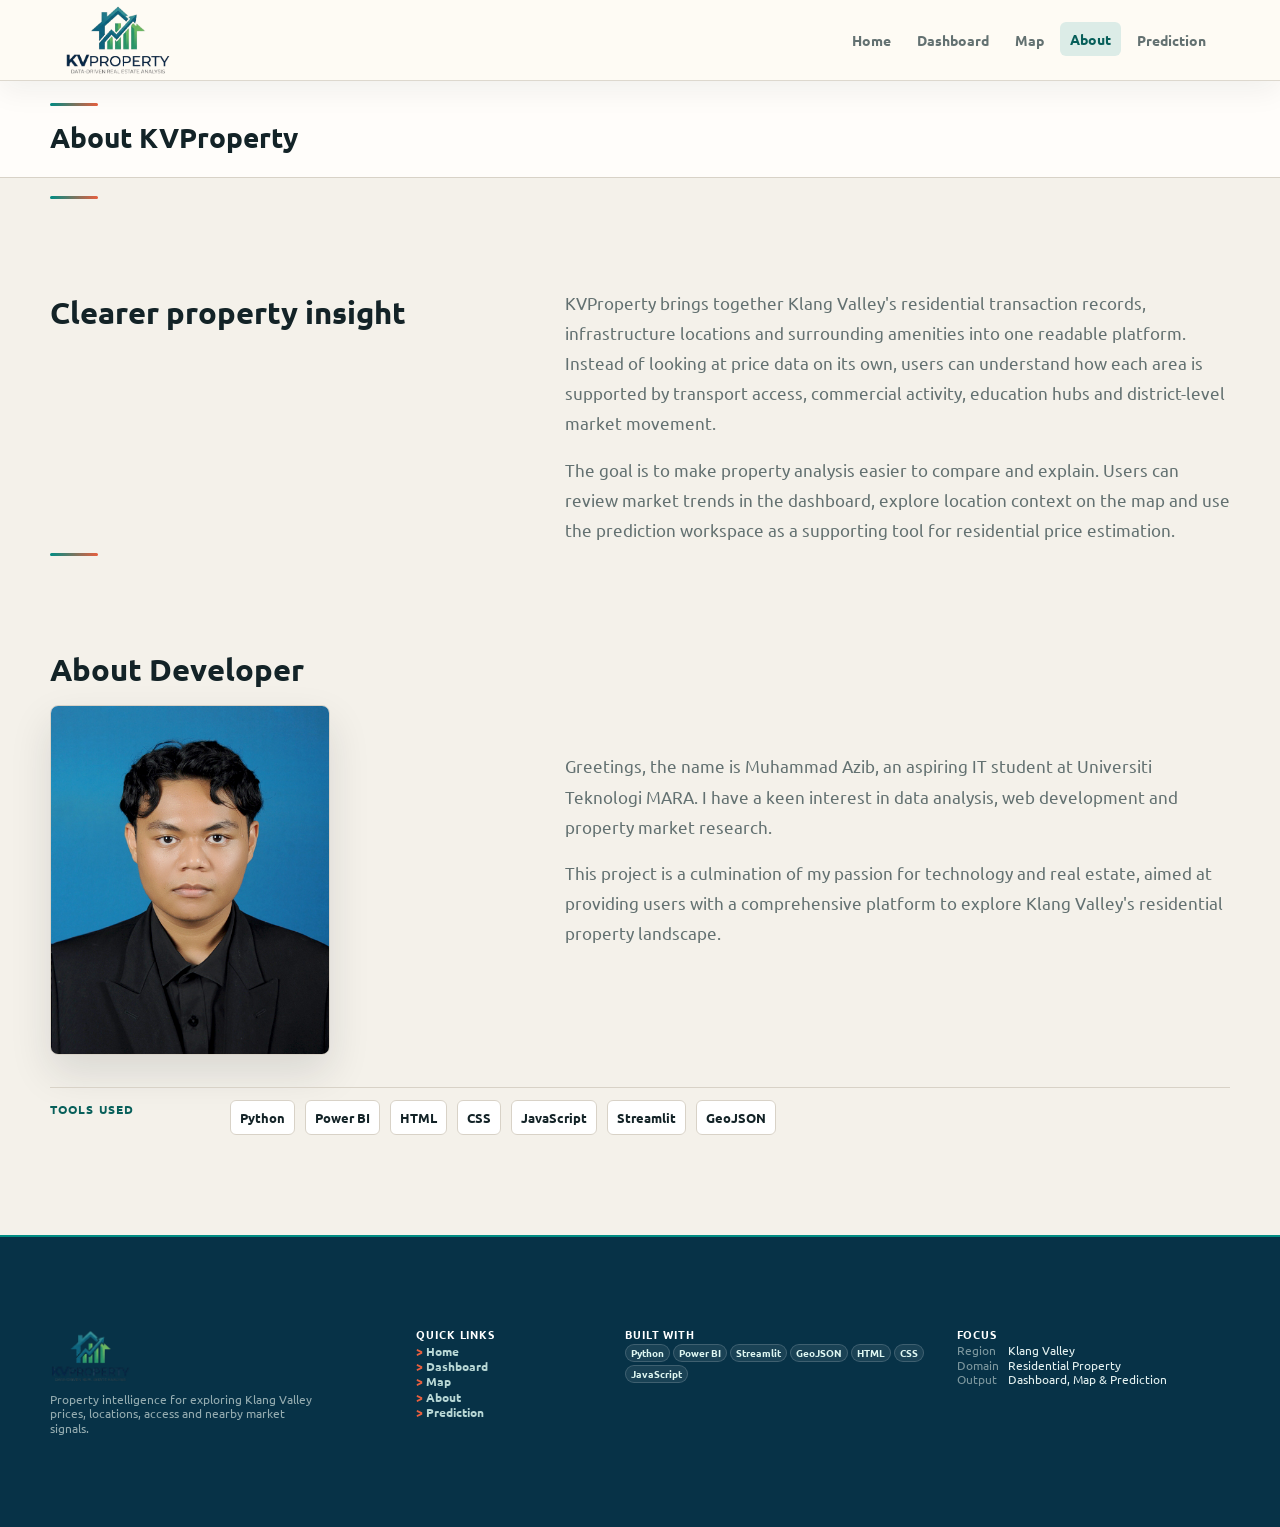
==== commit 8cc73075: "Refine Design on dashboard.html, prediction.html, and add About Developer on about.html. CSS changes" ====
--- a/about.html
+++ b/about.html
@@ -4,7 +4,7 @@
     <meta charset="UTF-8">
     <meta name="viewport" content="width=device-width, initial-scale=1.0">
     <title>About | KVProperty</title>
-    <link rel="stylesheet" href="style.css?v=20260619-flair-motion">
+    <link rel="stylesheet" href="style.css?v=20260620-developer-photo">
 </head>
 <body class="about-page-simple">
     <nav>
@@ -36,10 +36,27 @@
             </div>
             <div>
                 <p>
-                    KVProperty brings together residential transaction records, infrastructure locations and surrounding amenities into one readable platform. Instead of looking at price data on its own, users can understand how each area is supported by transport access, commercial activity, education hubs and district-level market movement.
+                    KVProperty brings together Klang Valley's residential transaction records, infrastructure locations and surrounding amenities into one readable platform. Instead of looking at price data on its own, users can understand how each area is supported by transport access, commercial activity, education hubs and district-level market movement.
                 </p>
                 <p>
                     The goal is to make property analysis easier to compare and explain. Users can review market trends in the dashboard, explore location context on the map and use the prediction workspace as a supporting tool for residential price estimation.
+                </p>
+            </div>
+        </section>
+
+        <section class="about-simple-intro about-developer-section">
+            <div class="developer-visual">
+                <h2>About Developer</h2>
+                <figure class="developer-photo">
+                    <img src="assets/azib.jpg?v=20260620" alt="Muhammad Azib">
+                </figure>
+            </div>
+            <div class="developer-copy">
+                <p>
+                    Greetings, the name is Muhammad Azib, an aspiring IT student at Universiti Teknologi MARA. I have a keen interest in data analysis, web development and property market research.
+                </p>
+                <p>
+                    This project is a culmination of my passion for technology and real estate, aimed at providing users with a comprehensive platform to explore Klang Valley's residential property landscape.
                 </p>
             </div>
         </section>
@@ -106,3 +123,4 @@
 
 
 
+
--- a/style.css
+++ b/style.css
@@ -813,7 +813,7 @@
     gap: 36px;
     align-items: start;
     padding-bottom: 34px;
-    border-bottom: 1px solid var(--line);
+    /*border-bottom: 1px solid var(--line);*/
 }
 
 .about-simple-intro h2 {
@@ -2081,3 +2081,57 @@
         transition-duration: 1ms !important;
     }
 }
+
+/* =====================================================
+   ABOUT DEVELOPER PHOTO
+===================================================== */
+
+.about-developer-section {
+    align-items: center;
+}
+
+.developer-visual {
+    display: grid;
+    gap: 18px;
+    align-content: start;
+}
+
+.developer-photo {
+    width: min(280px, 100%);
+    aspect-ratio: 4 / 5;
+    overflow: hidden;
+    background: #ffffff;
+    border: 1px solid var(--line);
+    border-radius: var(--radius);
+    box-shadow: 0 18px 42px rgba(24, 35, 39, 0.12);
+}
+
+.developer-photo img {
+    width: 100%;
+    height: 100%;
+    display: block;
+    object-fit: cover;
+    object-position: center;
+    transition: transform 220ms ease;
+}
+
+.developer-photo:hover img {
+    transform: scale(1.035);
+}
+
+.developer-copy {
+    align-self: center;
+}
+
+@media (max-width: 900px) {
+    .developer-photo {
+        width: min(240px, 100%);
+    }
+}
+
+@media (max-width: 560px) {
+    .developer-photo {
+        width: 100%;
+        max-width: 280px;
+    }
+}
